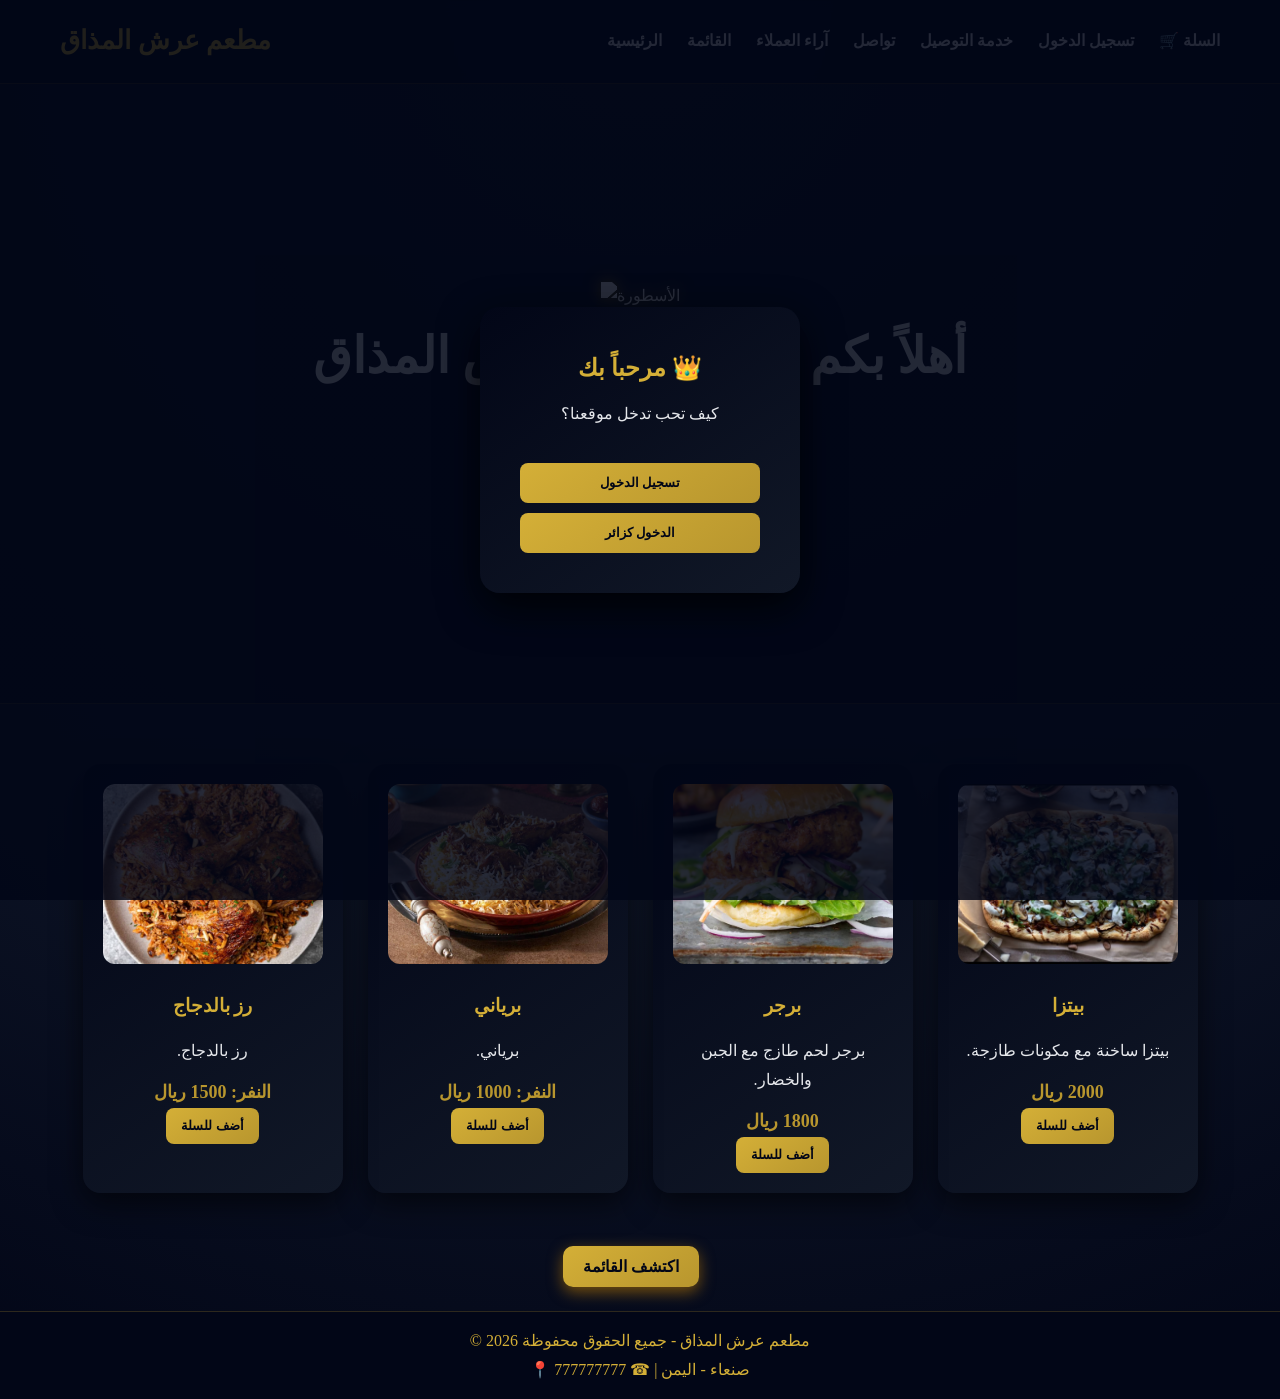
==== الصفحه الرئيسيه.html @ 998c9920 "Initial commit" ====
<!DOCTYPE html>
<html lang="ar">
<head>
    <meta charset="UTF-8">
    <meta name="viewport" content="width=device-width, initial-scale=1.0">
     
    <link rel="stylesheet" href="تابع الصفحه الرئيسيه.css">
    <title>مطعم عرش المذاق</title>
    
</head>

<body>
    <div id="welcome-popup">
    <div class="popup-box">
        <h2>مرحباً بك 👑</h2>
        <p>كيف تحب تدخل موقعنا؟</p>
        <button onclick="goLogin()">تسجيل الدخول</button>
        <button onclick="enterGuest()">الدخول كزائر</button>
    </div>
  </div>


    <!-- الهيدر -->
    <header>
        <div class="name">مطعم عرش المذاق</div>
        <nav>
            <ul>
               <li><a href="الصفحه الرئيسيه.html">الرئيسية</a></li>
                <li><a href="القائمه.html">القائمة</a></li>
                <li><a href="اراء العملاء.html">آراء العملاء</a></li>
                <li><a href="التواصل.html" class="active">تواصل</a></li>
                <li><a href="خدمه التوصيل.html">خدمة التوصيل</a></li>
                <li><a href="تسجيل الدخول.html">تسجيل الدخول</a></li>
                <li><a href="السله.html">🛒 السلة</a></li>
            </ul>
        </nav>
    </header>

    <!-- قسم الترحيب -->
    <section id="home" class="hero">
        <div class="welcome-image">
    
        <img src="am12.png" alt="الأسطورة" class="logo-img">
           
            <div class="hero-content" dir="rtl">
                <h1>أهلاً بكم في مطعم عرش المذاق</h1>
                <p>المذاق الذي يليق بالملوك</p>
                <a href="القائمه.html" class="btn-menu">اكتشف القائمة</a>
            </div>
        </div>
    </section>

       <section id="menu" dir="rtl" >
       
       <div class="menu-container">
            <!-- صنف 1 -->
            <div class="menu-item">
                <img src="صور الوجبات/بيتزا.jpeg" alt="بيتزا">
                <h3>بيتزا</h3>
                <p>بيتزا ساخنة مع مكونات طازجة.</p>
                 <h4>2000 ريال</h4>
                <button onclick="addToCart('بيتزا', 2000, 'صور الوجبات/بيتزا.jpeg')">
                     أضف للسلة
                 </button>
            </div>

            <!-- صنف 2 -->
            <div class="menu-item">
                <img src="صور الوجبات/برجر .jpeg" alt="برجر">
                <h3>برجر</h3>
                <p>برجر لحم طازج مع الجبن والخضار.</p>
                <h4>1800 ريال</h4>
                <button onclick="addToCart('برجر', 1800, 'صور الوجبات/برجر .jpeg')">أضف للسلة</button>
            </div>

            <!-- صنف 3 -->
            <div class="menu-item">
                <img src="صور الوجبات/برياني.jpeg" alt="برياني">
                <h3>برياني</h3>
                <p>برياني.</p>
                <h4> النفر: 1000 ريال</h4>
                <button onclick="addToCart('برياني', 1000, 'صور الوجبات/برياني.jpeg')">أضف للسلة</button>
            </div>
             <!-- صنف 3 -->
            <div class="menu-item">
                <img src="صور الوجبات/رز مع دجاج.jpeg" alt="رز بالدجاج">
                <h3>رز بالدجاج</h3>
                <p>رز بالدجاج.</p>
                <h4> النفر: 1500 ريال</h4>
                <button onclick="addToCart('رز بالدجاج', 1500, 'صور الوجبات/رز مع دجاج.jpeg')">أضف للسلة</button>
            </div>
        </div>
         
    </section>

       <a href="القائمه.html" class="Menu"> اكتشف القائمة</a> <br> <br>

    <!-- الفوتر -->
    <footer>
          <p>© 2026 مطعم عرش المذاق - جميع الحقوق محفوظة</p>
          <p>📍 صنعاء - اليمن | ☎ 777777777</p>
    </footer>

    <script>
        function goLogin() {
            window.location.href = "تسجيل الدخول.html";
        }

        function enterGuest() {
            document.getElementById("welcome-popup").style.display = "none";
        }
</script>


</body>
</html>
---- تابع الصفحه الرئيسيه.css ----
/* نافذة الترحيب */
#welcome-popup {
    position: fixed;/* يستخدم لتثبيت العنصر كطبقة تغطي كامل الصفحة */
    inset: 0; /* يضبط جميع الحواف (أعلى، يمين، أسفل، يسار) لتكون عند الموضع 0 */ 
    background: rgba(2,6,23,0.85);
    display: flex;
    justify-content: center;
    align-items: center;
    z-index: 9999;
}

.popup-box {
    background: linear-gradient(145deg, #020617, #111827);
    padding: 40px;
    border-radius: 20px;
    text-align: center;
    box-shadow: 0 15px 40px rgba(0,0,0,0.8);
    width: 320px;
}

.popup-box h2 {
    color: #d4af37;
    margin-bottom: 10px;
}

.popup-box p {
    margin-bottom: 25px;
    color: #e5e7eb;
}

.popup-box button {
    width: 100%;
    padding: 12px;
    margin-top: 10px;
    border: none;
    border-radius: 8px;
    font-weight: bold;
    cursor: pointer;
    background: linear-gradient(145deg, #d4af37, #b8962e);
    color: #020617;
    transition: 0.3s;
}

.popup-box button:hover {
    background: #f1c40f;
}

/* إعدادات عامة */
* {
    margin: 0px;
    padding: 0;
    box-sizing: border-box;
    font-family: 'Playfair Display', serif;
}

body {
    background: radial-gradient(circle at top, #1e293b, #020617);
    color: #e5e7eb;
    line-height: 1.8; /* تحسين قابلية القراءة */
}

/* الهيدر */
header {
    background: rgba(2,6,23,0.95);
    display: flex; /* استخدام flexbox لترتيب العناصر */
    justify-content: space-between; /* توزيع المساحة بين العناصر */
    align-items: center;
    padding: 18px 60px;
    backdrop-filter: blur(6px); /* تأثير التمويه للخلفية */
    border-bottom: 1px solid rgba(212,175,55,0.2);
}

header .name {
    font-size: 26px;
    font-weight: bold;
    color: #d4af37;
}

nav ul {
    list-style: none;
    display: flex; /* استخدام flexbox لترتيب العناصر أفقياً */
}

nav ul li {
    margin-left: 25px; /* مسافة بين العناصر */
}

nav ul li a {
    text-decoration: none;
    color: #e5e7eb;
    font-weight: bold;
    display: inline-block; /* لجعل الأبعاد قابلة للتعديل  في الانميشن*/
    transition: 0.3s;
}

nav ul li a:hover {
    color: #d4af37;
    text-align: center;
    width: 100px;
    height: 30px;
    border: 3px solid #d4af37;
}
 
.logo-img {
     width: 90px;
    max-width: 25vw;
    filter: brightness(0) invert(1) drop-shadow(0 0 8px rgba(203, 152, 0, 0.84)); /* جعل الصورة باللون الأبيض مع تأثير توهج ذهبي */
    animation: glow 3s ease-in-out infinite alternate;/* أنيميشن توهج مستمر */
}

@keyframes glow {

    from {
        filter: drop-shadow(0 0 6px rgba(212,175,55,0.3));/* تأثير التوهج الذهبي */
    }
    to {
        filter: drop-shadow(0 0 14px rgba(212,175,55,0.6)); /* تأثير التوهج الذهبي الأقوى */
    }
 }
/* قسم الترحيب Hero */
.hero {
    height: 620px;
    display: flex; 
    justify-content: center;
    align-items: center;
    text-align: center;
    background:
      linear-gradient(rgba(2,6,23,0.65), rgba(2,6,23,0.65)),
      url("https://images.unsplash.com/photo-1600891964599-f61ba0e24092") center/cover no-repeat;
      border-bottom: 1px solid rgba(212,175,55,0.2);
}


/* محتوى الترحيب */
.hero-content {
    opacity: 0; /* البداية غير مرئية */
    transform: translateY(30px) scale(0.96); /* تحريك لأسفل وتصغير */
    filter: blur(6px);/* ضبابية في البداية */
    animation: heroReveal 3s ease-out forwards;/* تطبيق الأنيميشن */
}

/* أنيميشن فاخر */
@keyframes heroReveal {
    from {
        opacity: 0;
        transform: translateY(30px) scale(0.96); /* يقوم بتصغير حجم العنصر بنسبة 4% */
        filter: blur(6px);
    }
    to {
        opacity: 1;
        transform: translateY(0) scale(1);
        filter: blur(0);
    }
}

/* نصوص الترحيب */
.hero-content h1 {
    font-size: 50px;
    margin-bottom: 15px;
}
/* الشعار */
.hero-content p {
    font-size: 22px;
    margin: 10px 0 20px 0;
    letter-spacing: 4px;
    font-weight: 600;
    color: #d4af37;
}

/* زر الدعوة لاتخاذ إجراء */
.btn-menu {
    background: linear-gradient(145deg, #d4af37, #b8962e);
    color: #020617;
    padding: 12px 25px;
    border-radius: 6px;
    text-decoration: none;
    font-weight: bold;
    transition: transform 0.3s, background 0.3s;
}

.btn-menu:hover {
    transform: scale(1.1);/* تكبير الزر عند التمرير عليه */
    background: #f1c40f;
}

 /* المنتجات */
 #menu {
    padding: 60px;
    text-align: center; /* توسيط النصوص */
}

/* عنوان القسم */
.menu-container {
    display: flex; /* استخدام flexbox لترتيب العناصر */
    justify-content: center; /* توسيط العناصر أفقياً */
    flex-wrap: wrap; /* السماح بانتقال العناصر إلى السطر التالي عند الحاجة */
    gap: 25px; /* مسافة بين العناصر */
}

.menu-item {
    background: linear-gradient(145deg, #020617, #111827); 
    width: 260px;
    padding: 20px;
    border-radius: 18px;
    box-shadow: 0 10px 30px rgba(0,0,0,0.6);
    transition: transform 0.3s, box-shadow 0.3s;
}

.menu-item:hover {
    transform: translateY(-8px);/* رفع العنصر قليلاً عند التمرير عليه */
    box-shadow: 0 15px 40px rgba(212,175,55,0.4);
}

.menu-item img {
    width: 100%;
    height: 180px;          /* ارتفاع موحّد لكل الصور */
    object-fit: cover;      /* قص ذكي مع الحفاظ على التناسق */
    border-radius: 12px;
}


.menu-item h3 {
    margin: 15px 0;
    color: #d4af37;
}

.menu-item p {
    color: #e5e7eb;
    font-size: 16px;
    margin-bottom: 10px;
}

/* السعر*/
.menu-item h4 {
    color: #b8962e;
    font-weight: bold;
    font-size: 18px;
}

.menu-item button {
    background: linear-gradient(145deg, #d4af37, #b8962e); 
    color: #020617;
    padding: 10px 15px; /* زيادة الحشو لجعل الزر أكبر */
    border: none; /* إزالة الحدود الافتراضية */
    border-radius: 8px;
    font-weight: bold;
    cursor: pointer; /* تغيير المؤشر عند التمرير */
    transition: 0.3s;
    
}

.menu-item button:hover {
    background: #f1c40f;
    color: #020617;
}
/* * زر العودة للرئيسية */
.Menu {
    background: linear-gradient(145deg, #d4af37, #b8962e);
    color: #020617;
    padding: 12px 20px;
    border-radius: 10px;
    font-weight: bold;
    text-decoration: none;
    box-shadow: 0 5px 15px rgba(228, 148, 1, 0.5);
    transition: 2s;
    margin: 44%;
   
}

.Menu:hover {
    background: #f1c40f;
    color: #020617;
}

/* الفوتر */

footer {
    background: #020617;
    text-align: center;
    padding: 15px;
    color: #d4af37;
    border-top: 1px solid rgba(212,175,55,0.2);
}
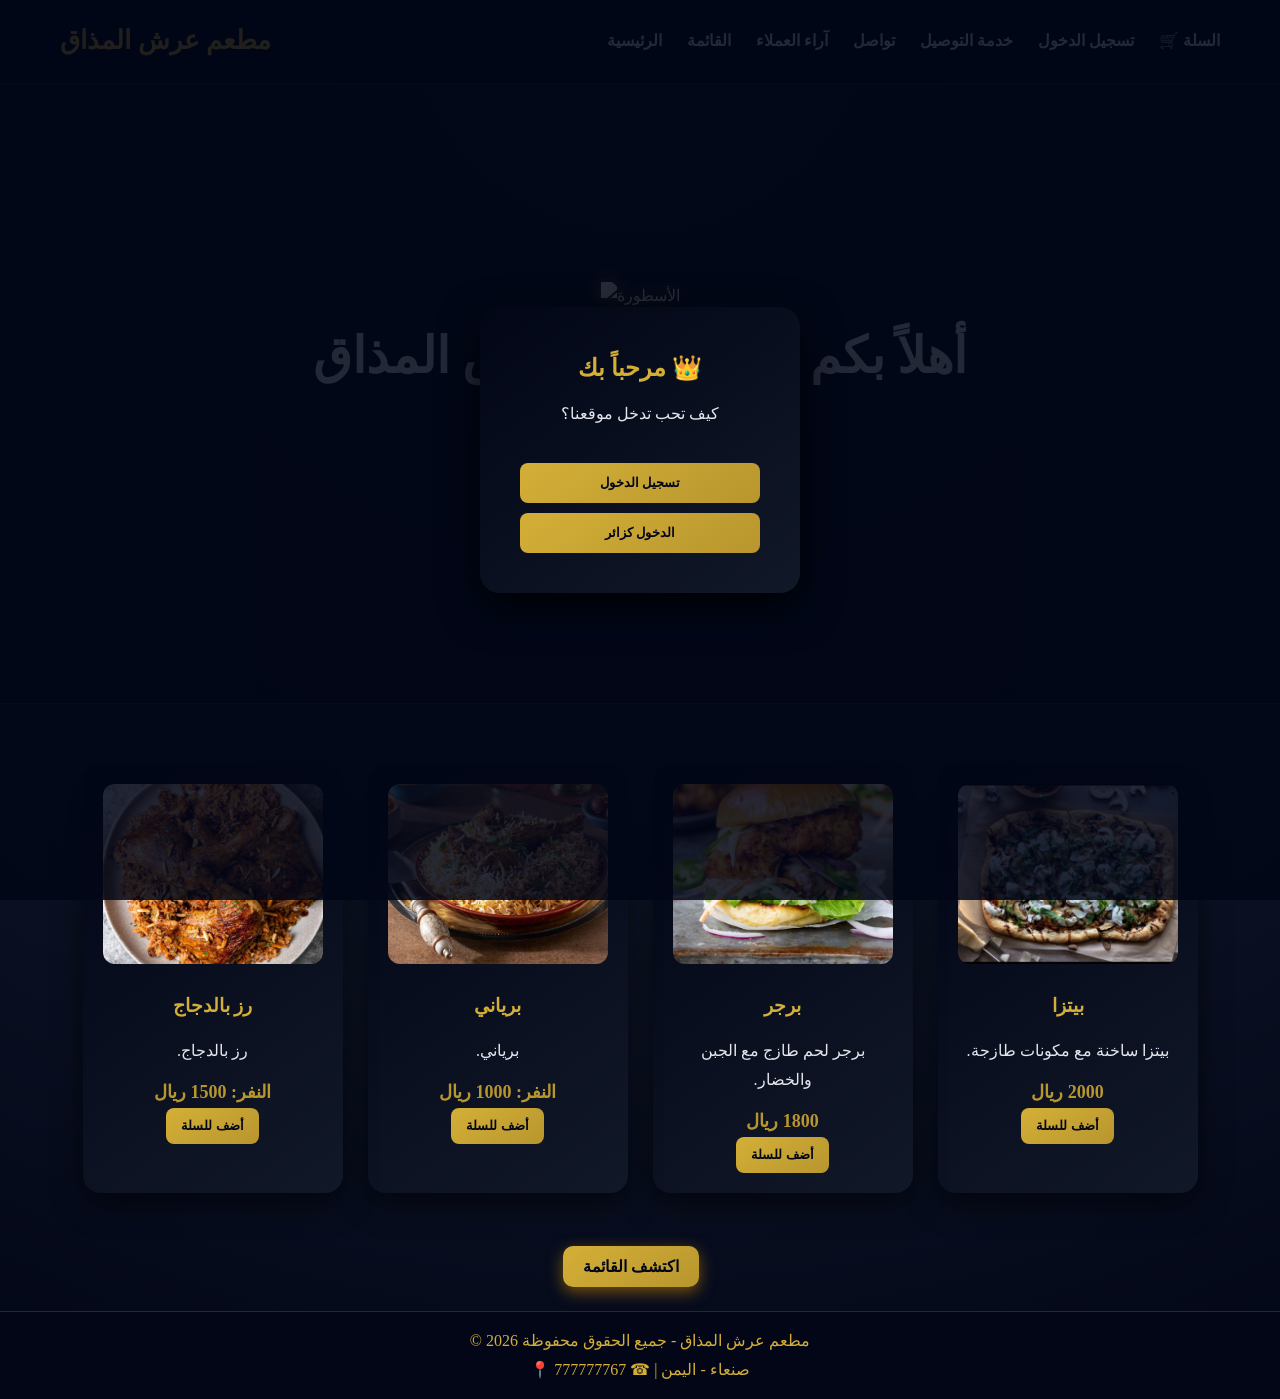
==== commit 8637a587: "fotter" ====
--- a/الصفحه الرئيسيه.html
+++ b/الصفحه الرئيسيه.html
@@ -98,7 +98,7 @@
     <!-- الفوتر -->
     <footer>
           <p>© 2026 مطعم عرش المذاق - جميع الحقوق محفوظة</p>
-          <p>📍 صنعاء - اليمن | ☎ 777777777</p>
+          <p>📍 صنعاء - اليمن | ☎ 777777767</p>
     </footer>
 
     <script>
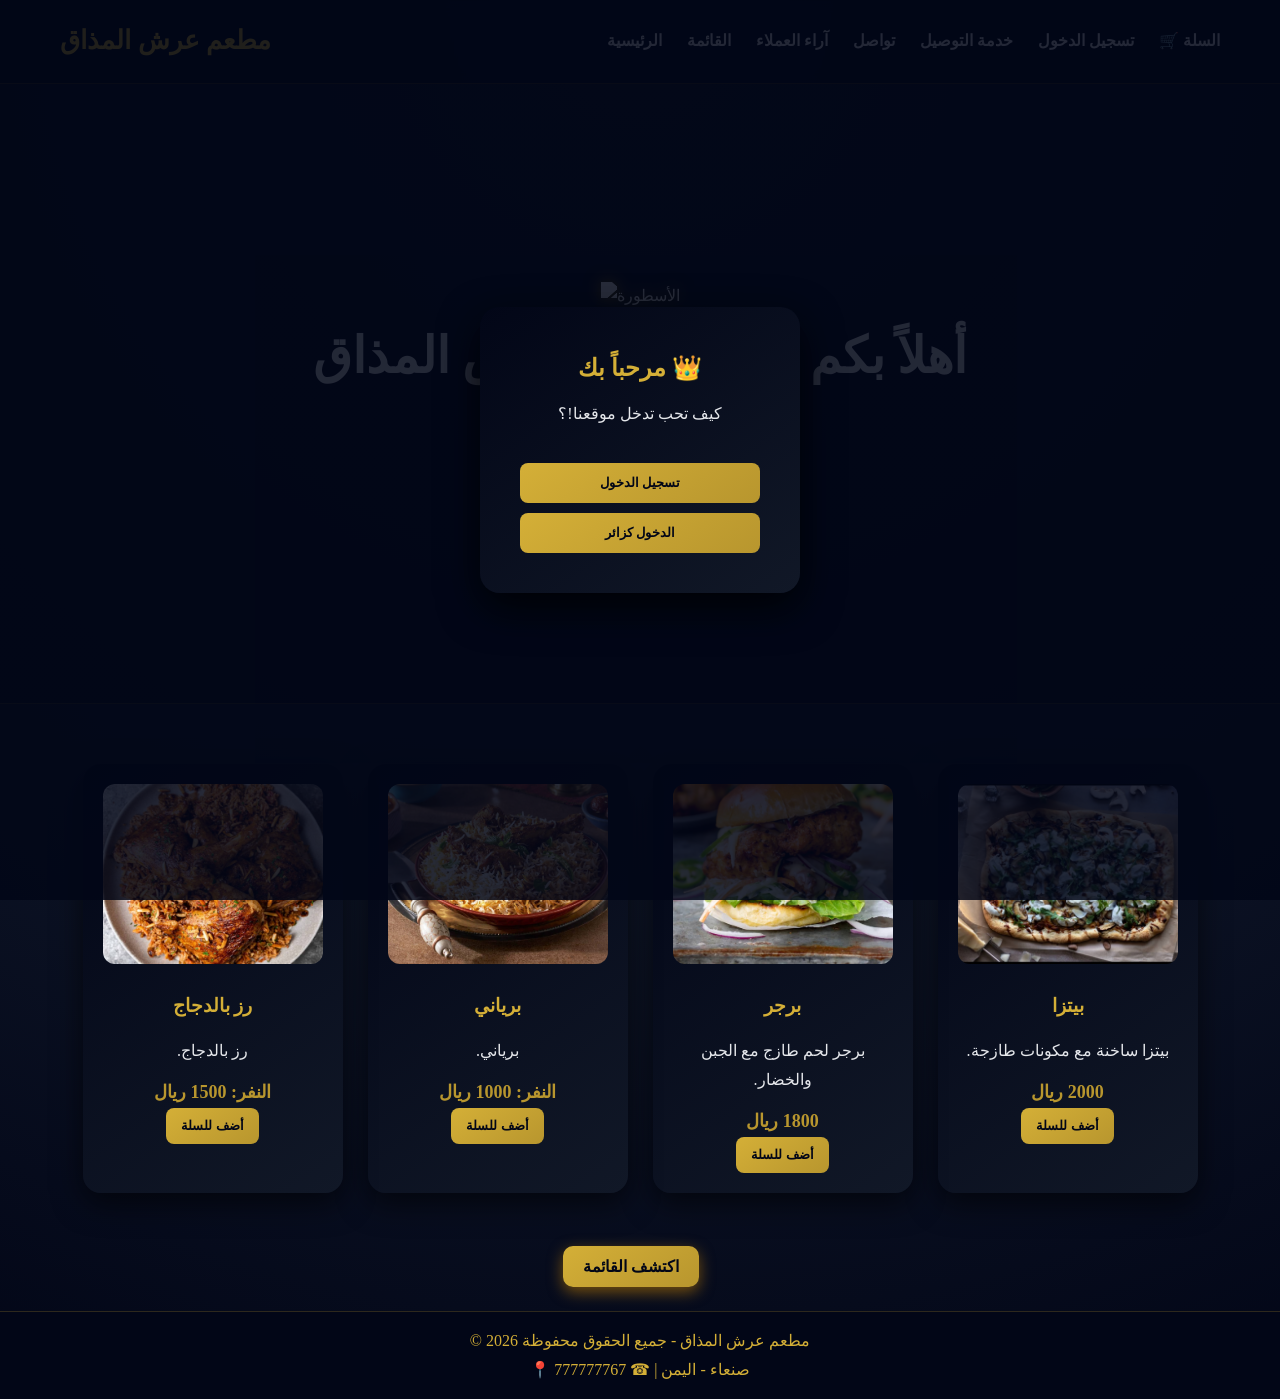
==== commit 70a4dbb7: "v" ====
--- a/الصفحه الرئيسيه.html
+++ b/الصفحه الرئيسيه.html
@@ -13,13 +13,11 @@
     <div id="welcome-popup">
     <div class="popup-box">
         <h2>مرحباً بك 👑</h2>
-        <p>كيف تحب تدخل موقعنا؟</p>
+        <p> كيف تحب تدخل موقعنا!؟</p>
         <button onclick="goLogin()">تسجيل الدخول</button>
         <button onclick="enterGuest()">الدخول كزائر</button>
     </div>
   </div>
-
-
     <!-- الهيدر -->
     <header>
         <div class="name">مطعم عرش المذاق</div>
